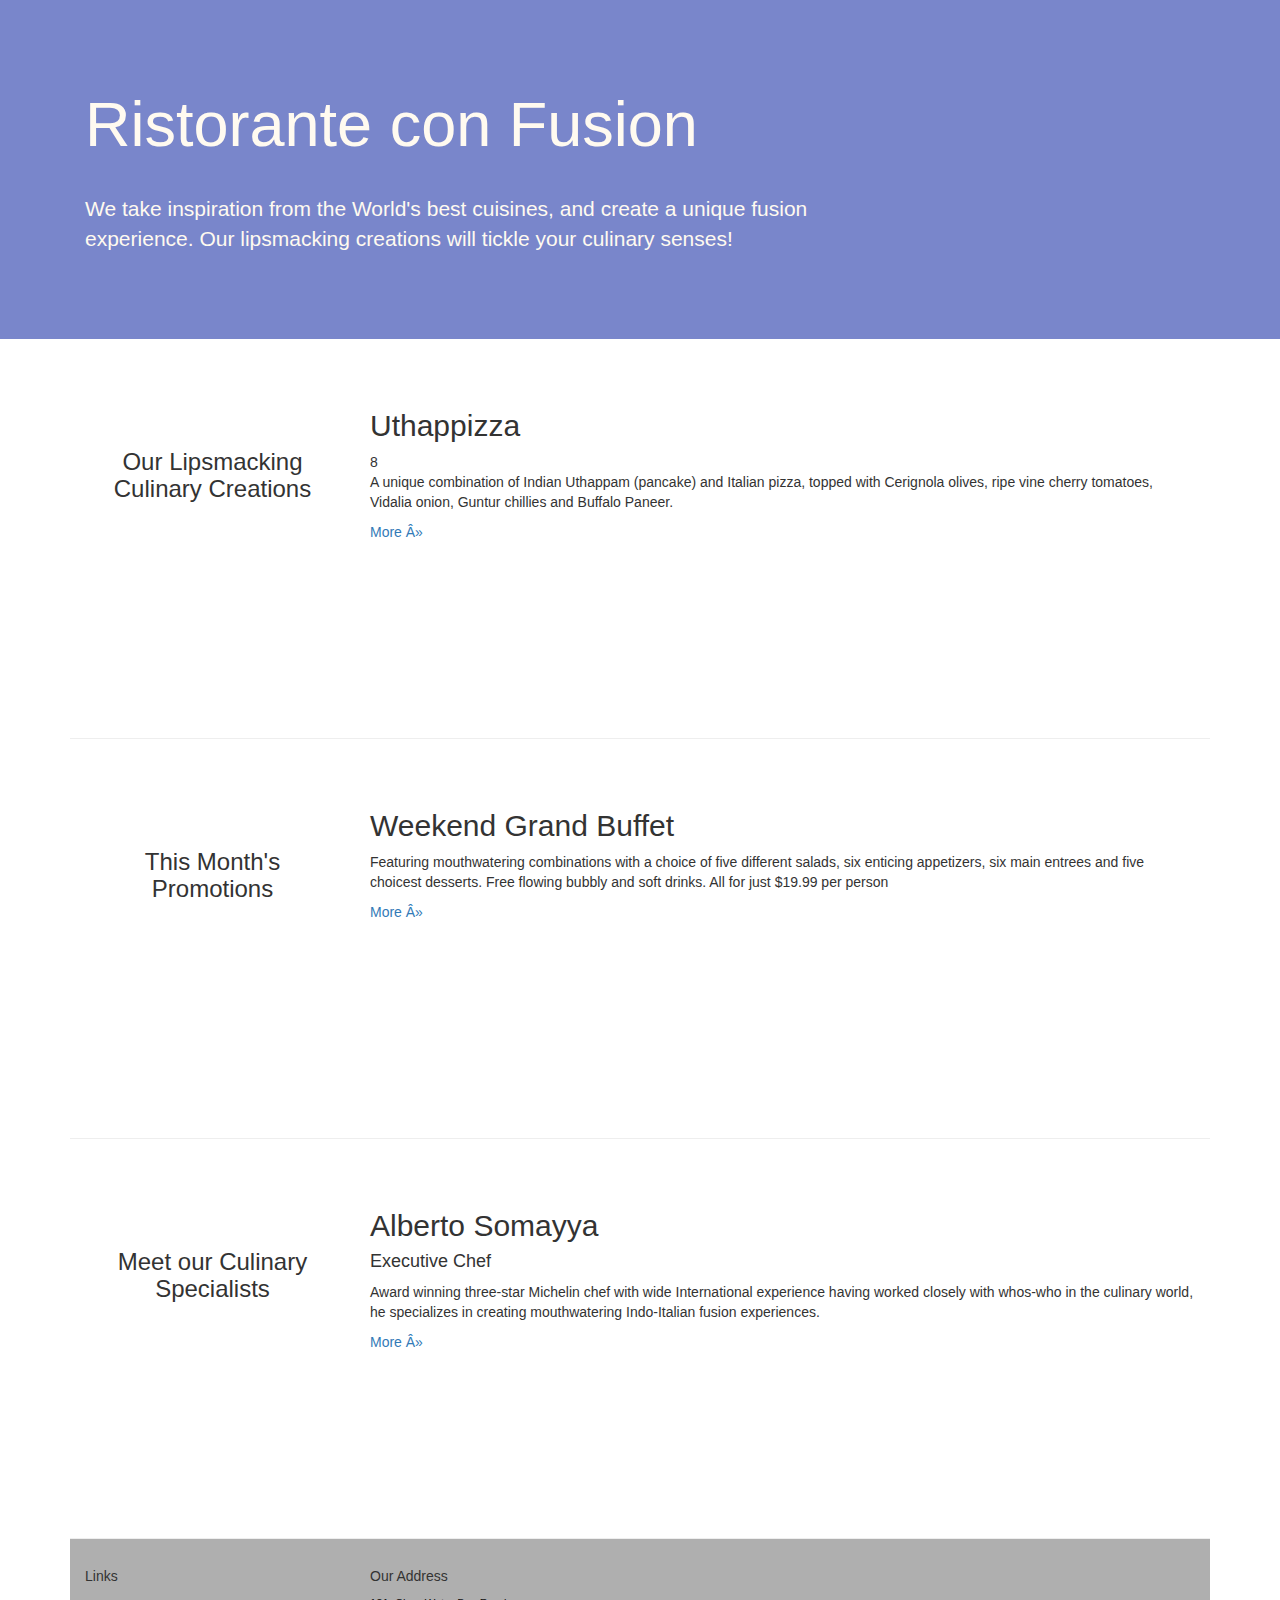
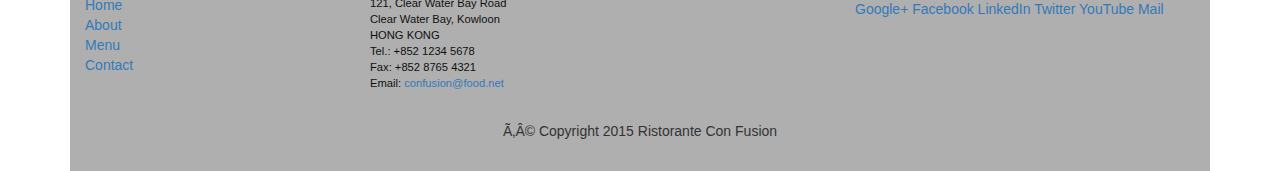
==== index.html @ 51bd4164 "Bootstrap course" ====
<!DOCTYPE html>
<!-- saved from url=(0077)https://d396qusza40orc.cloudfront.net/phoenixassets/web-frameworks/index.html -->
<html lang="en"><head><meta http-equiv="Content-Type" content="text/html; charset=windows-1252">
<head><title>Ristorante Con Fusion</title>

<meta charset="utf-8">
    <meta http-equiv="X-UA-Compatible" content="IE=edge">
    <meta name="viewport" content="width=device-width, initial-scale=1">
    <!-- The above 3 meta tags *must* come first in the head; any other head 
         content must come *after* these tags -->
     <link href="css/bootstrap.min.css" rel="stylesheet">
     <link href="css/custom.css"  rel="stylesheet">
    <link href="css/bootstrap-theme.min.css" rel="stylesheet">

</head>
   


<body>

    <header class="jumbotron color_change">

        <!-- Main component for a primary marketing message or call to action -->

        <div class="container">
            <div class="row row-header">
                <div class="col-xs-12 col-sm-8">
                    <h1>Ristorante con Fusion</h1>
                    <p style="padding:5px;"></p>
                    <p>We take inspiration from the World's best cuisines, and create a unique fusion experience. Our lipsmacking creations will tickle your culinary senses!</p>
                </div>
                <div>
                </div>
            </div>
        </div>
    </header>

    <div class="container">
        <div class="row row-content">
            <div class="col-xs-12 col-sm-3">
                <p style="padding:20px;"></p>
                <h3 align="center">Our Lipsmacking Culinary Creations</h3>
            </div>
            <div class="col-xs-12 col-sm-9">
                <h2>Uthappizza</h2>
8                                                      <p>A unique combination of Indian Uthappam (pancake) and Italian pizza, topped with Cerignola olives, ripe vine cherry tomatoes, Vidalia onion, Guntur chillies and Buffalo Paneer.</p>
                <p><a href="https://d396qusza40orc.cloudfront.net/phoenixassets/web-frameworks/index.html#">More »</a></p>
            </div>
        </div>


        <div class="row row-content">
            <div class="col-xs-12 col-sm-3">
                <p style="padding:20px;"></p>
                <h3 align="center">This Month's Promotions</h3>
            </div>
            <div class="col-xs-12 col-sm-9">
                <h2>Weekend Grand Buffet</h2>
                <p>Featuring mouthwatering combinations with a choice of five different salads, six enticing appetizers, six main entrees and five choicest desserts. Free flowing bubbly and soft drinks. All for just $19.99 per person </p>
                <p><a href="https://d396qusza40orc.cloudfront.net/phoenixassets/web-frameworks/index.html#">More »</a></p>
            </div>
        </div>

        <div class="row row-content">
            <div class="col-xs-12 col-sm-3">
                <p style="padding:20px;"></p>
                <h3 align="center">Meet our Culinary Specialists</h3>
            </div>
            <div class="col-xs-12 col-sm-9">
                <h2>Alberto Somayya</h2>
                <h4>Executive Chef</h4>
                <p>Award winning three-star Michelin chef with wide International experience having worked closely with whos-who in the culinary world, he specializes in creating mouthwatering Indo-Italian fusion experiences. </p>
                <p><a href="https://d396qusza40orc.cloudfront.net/phoenixassets/web-frameworks/index.html#">More »</a></p>
            </div>
        </div>
    </div>

    <footer class="color_footer">
        <div class="container">
            <div class="row row-footer">             
                <div class="col-xs-6 col-sm-3">
                    <h5>Links</h5>
                    <ul class="list-unstyled">
                        <li><a href="https://d396qusza40orc.cloudfront.net/phoenixassets/web-frameworks/index.html#">Home</a></li>
                        <li><a href="https://d396qusza40orc.cloudfront.net/phoenixassets/web-frameworks/index.html#">About</a></li>
                        <li><a href="https://d396qusza40orc.cloudfront.net/phoenixassets/web-frameworks/index.html#">Menu</a></li>
                        <li><a href="https://d396qusza40orc.cloudfront.net/phoenixassets/web-frameworks/index.html#">Contact</a></li>
                    </ul>
                </div>
                <div class="col-xs-6 col-sm-5">
                    <h5>Our Address</h5>
                    <address>
		              121, Clear Water Bay Road<br>
		              Clear Water Bay, Kowloon<br>
		              HONG KONG<br>
		              Tel.: +852 1234 5678<br>
		              Fax: +852 8765 4321<br>
		              Email: <a href="mailto:confusion@food.net">confusion@food.net</a>
		           </address>
                </div>
                <div class="col-xs-12 col-sm-4">
                    <div style="padding: 40px 10px;">
                        <a href="http://google.com/+">Google+</a>
                        <a href="http://www.facebook.com/profile.php?id=">Facebook</a>
                        <a href="http://www.linkedin.com/in/">LinkedIn</a>
                        <a href="http://twitter.com/">Twitter</a>
                        <a href="http://youtube.com/">YouTube</a>
                        <a href="mailto:">Mail</a>
                    </div>
                </div>
                <div class="col-xs-12">
                    <p style="padding:10px;"></p>
                    <p align="center">Â© Copyright 2015 Ristorante Con Fusion</p>
                </div>
            </div>
        </div>
    </footer>

    <!-- jQuery (necessary for Bootstrap's JavaScript plugins) -->
    <script src="https://ajax.googleapis.com/ajax/libs/jquery/1.11.3/jquery.min.js"></script>
    <!-- Include all compiled plugins (below), or include individual files as needed -->
    <script src="js/bootstrap.min.js"></script>

</body></html>
---- css/custom.css ----
.row-header{
    margin:0px auto;
    padding:0px auto;
}

.row-content {
    margin:0px auto;
    padding: 50px 0px 50px 0px;
    border-bottom: 1px ridge;
    min-height:400px;
}

.row-footer{
    background-color: #AfAfAf;
    margin:0px auto;
    padding: 20px 0px 20px 0px;
}
.jumbotron {
    padding:70px 30px 70px 30px;
    margin:0px auto;
    background: #7986CB ;
    color:floralwhite;
}

address{
    font-size:80%;
    margin:0px;
    color:#0f0f0f;
}
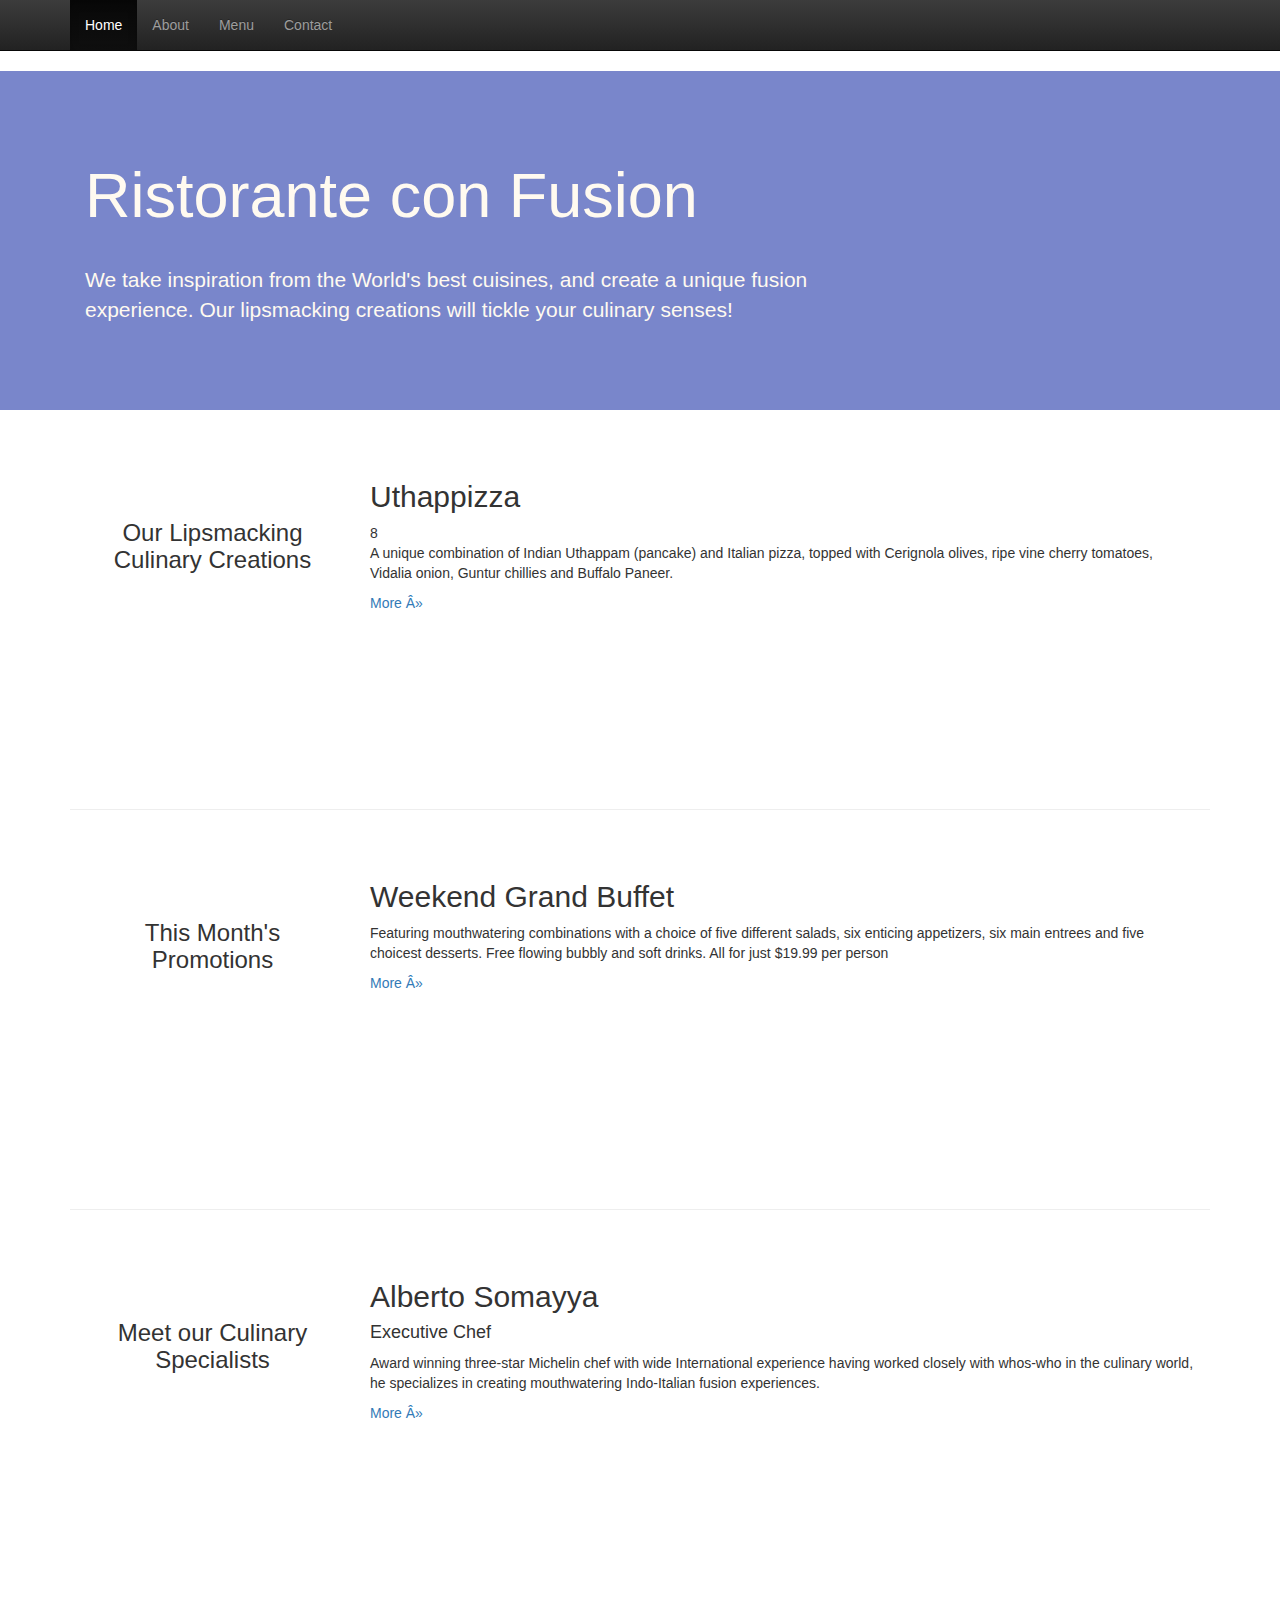
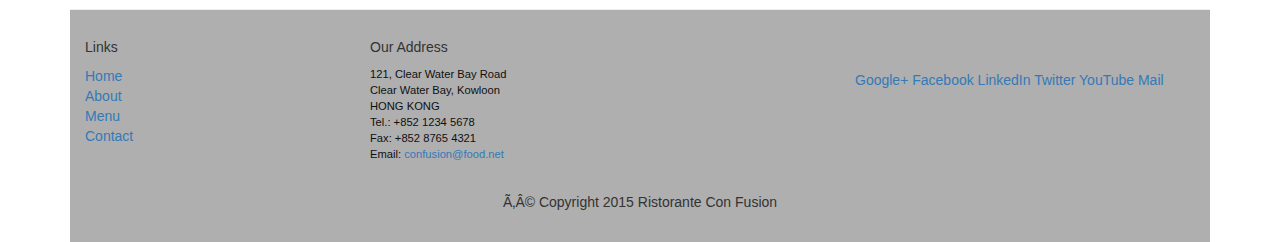
==== commit d6898ef4: "navbar added to index.html" ====
--- a/index.html
+++ b/index.html
@@ -18,6 +18,17 @@
 
 <body>
 
+<nav class="navbar navbar-inverse navbar-static-top" role="navigation">
+<div class="container">
+<ul class="nav navbar-nav">
+                    <li class="active"><a href="#">Home</a></li>
+                    <li><a href="#">About</a></li>
+                    <li><a href="#">Menu</a></li>
+                    <li><a href="#">Contact</a></li>
+                </ul>
+</ul>
+            </div>
+        </nav>     
     <header class="jumbotron color_change">
 
         <!-- Main component for a primary marketing message or call to action -->
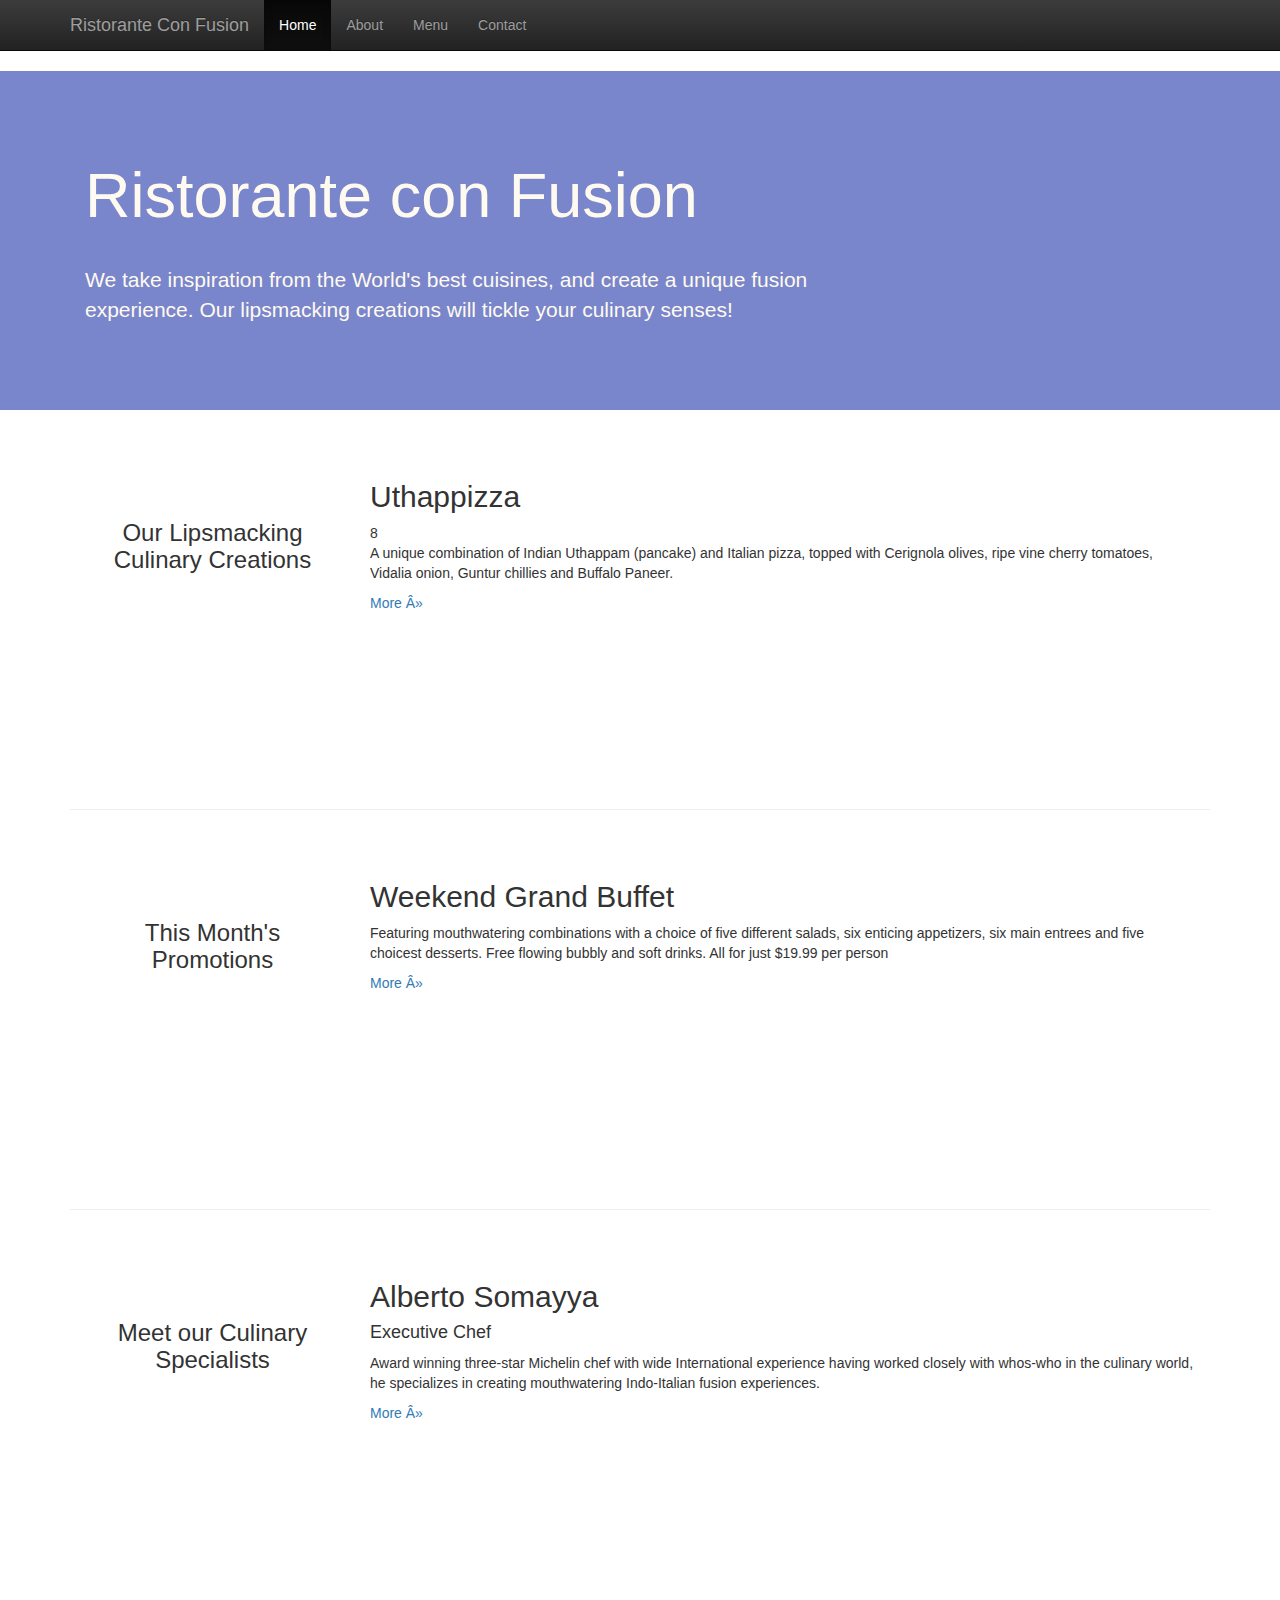
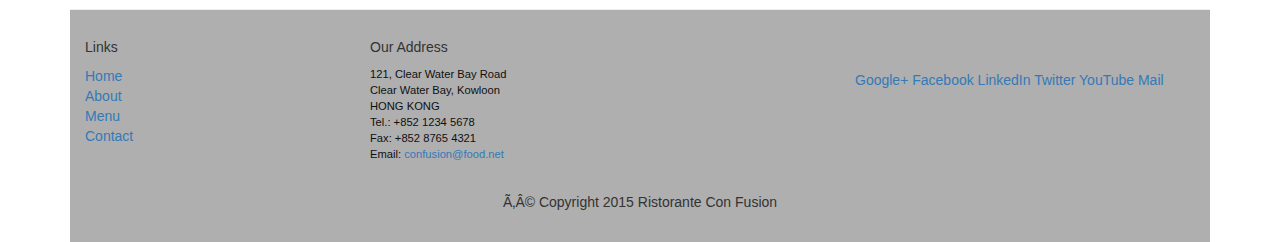
==== commit 69fe758f: "created responsive navbar by using toggle" ====
--- a/index.html
+++ b/index.html
@@ -20,6 +20,15 @@
 
 <nav class="navbar navbar-inverse navbar-static-top" role="navigation">
 <div class="container">
+    <div class="navbar-header">
+                    <button type="button" class="navbar-toggle collapsed" data-toggle="collapse" data-target="#navbar" aria-expanded="false" aria-controls="navbar">
+                        <span class="sr-only">Toggle navigation</span>
+                        <span class="icon-bar"></span>
+                        <span class="icon-bar"></span>
+                        <span class="icon-bar"></span>
+                    </button>
+                    <a class="navbar-brand" href="#">Ristorante Con Fusion</a>
+                </div>
 <ul class="nav navbar-nav">
                     <li class="active"><a href="#">Home</a></li>
                     <li><a href="#">About</a></li>
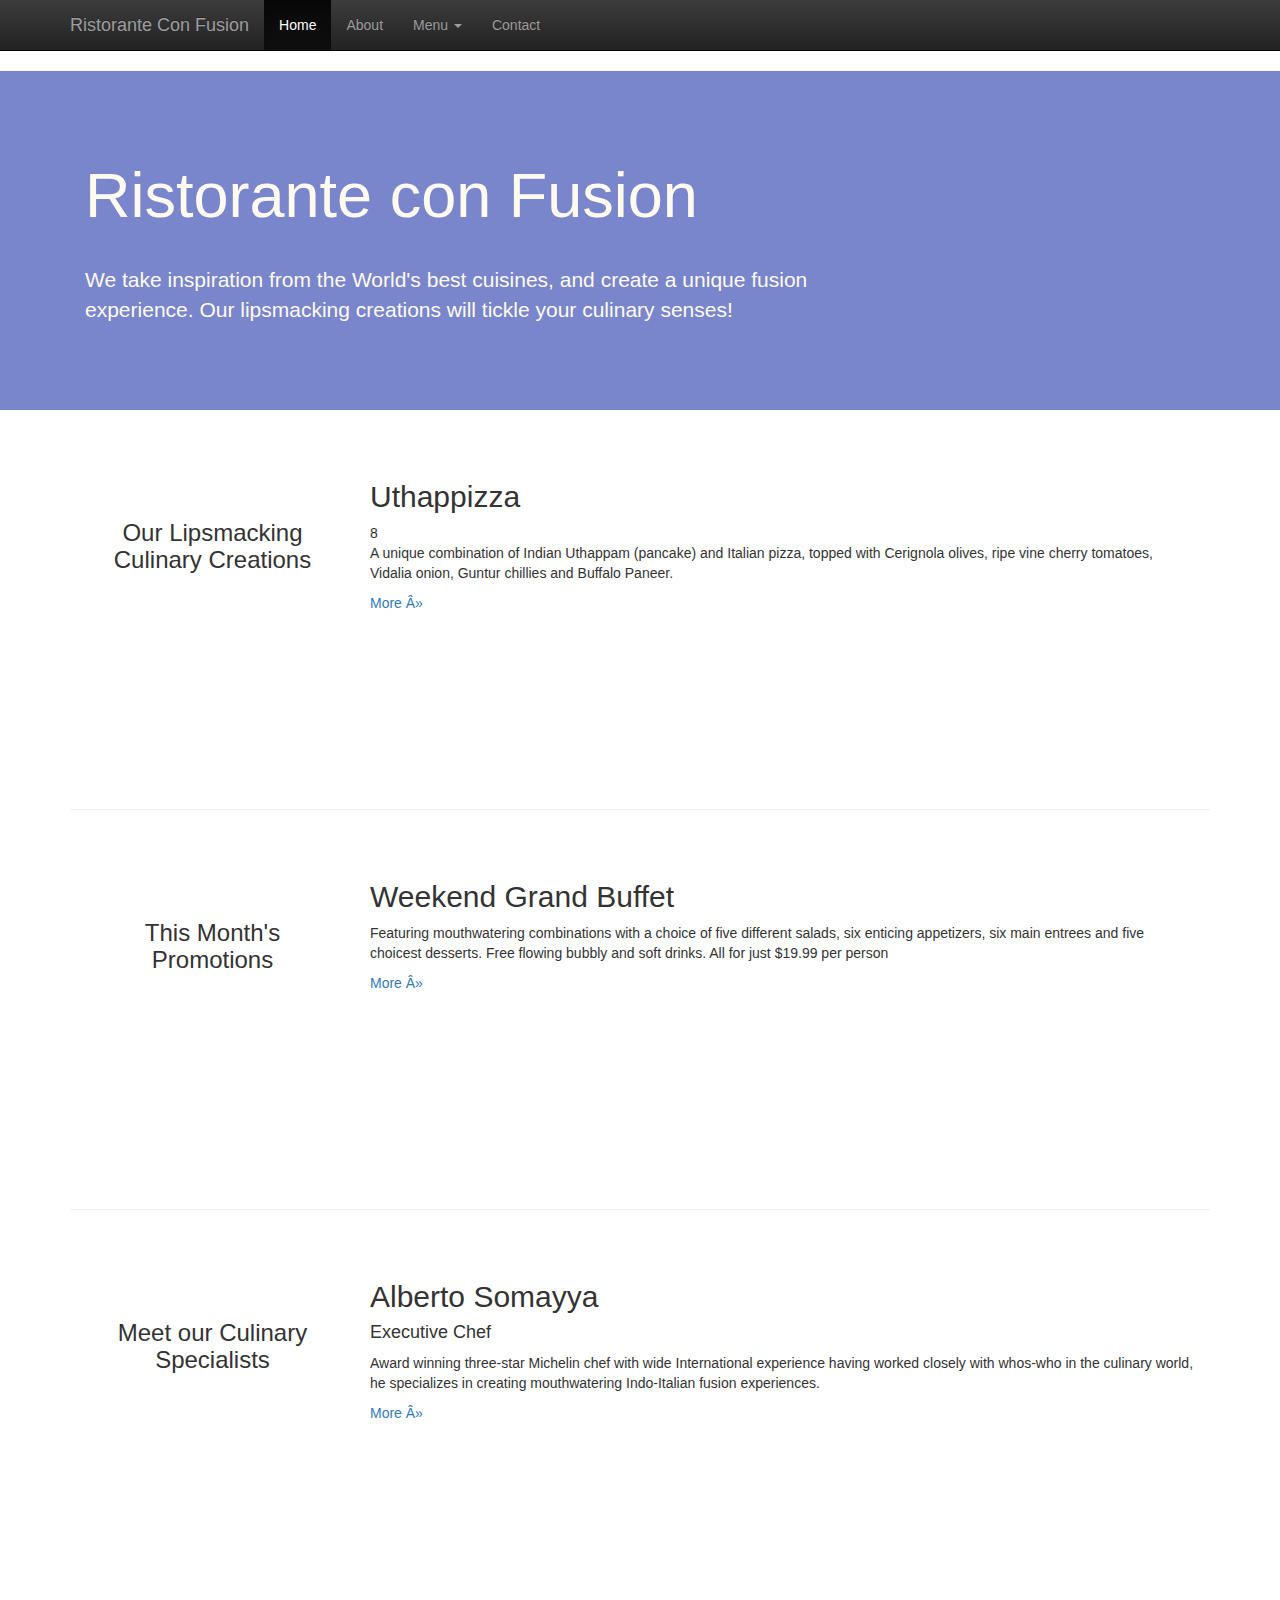
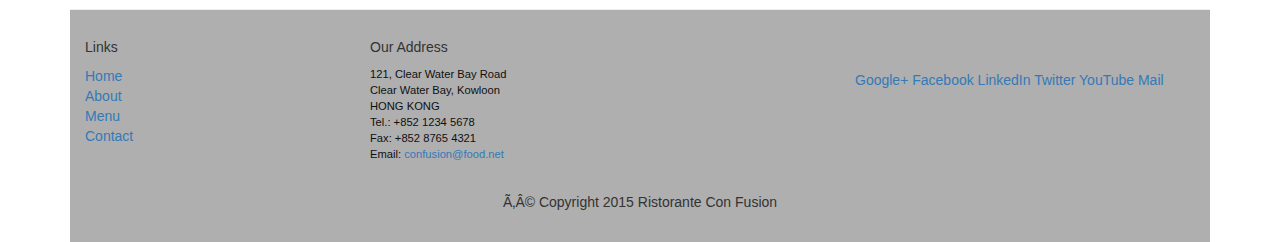
==== commit e1b674bc: "dropdown menu added to navbar" ====
--- a/index.html
+++ b/index.html
@@ -29,13 +29,30 @@
                     </button>
                     <a class="navbar-brand" href="#">Ristorante Con Fusion</a>
                 </div>
+                <div id="navbar" class="navbar-collapse collapse">
 <ul class="nav navbar-nav">
                     <li class="active"><a href="#">Home</a></li>
                     <li><a href="#">About</a></li>
-                    <li><a href="#">Menu</a></li>
+                    <li class="dropdown">
+                        <a href="#" class="dropdown-toggle" data-toggle="dropdown"
+                         role="button" aria-haspopup="true" aria-expanded="false">
+                         Menu <span class="caret"></span></a>
+                        <ul class="dropdown-menu">
+                            <li><a href="#">Appetizers</a></li>
+                            <li><a href="#">Main Courses</a></li>
+                            <li><a href="#">Desserts</a></li>
+                            <li><a href="#">Drinks</a></li>
+                            <li role="separator" class="divider"></li>
+                            <li class="dropdown-header">Specials</li>
+                            <li><a href="#">Lunch Buffet</a></li>
+                            <li><a href="#">Weekend Brunch</a></li>
+                        </ul>
+                     </li>
+
                     <li><a href="#">Contact</a></li>
                 </ul>
-</ul>
+            </div>
+
             </div>
         </nav>     
     <header class="jumbotron color_change">
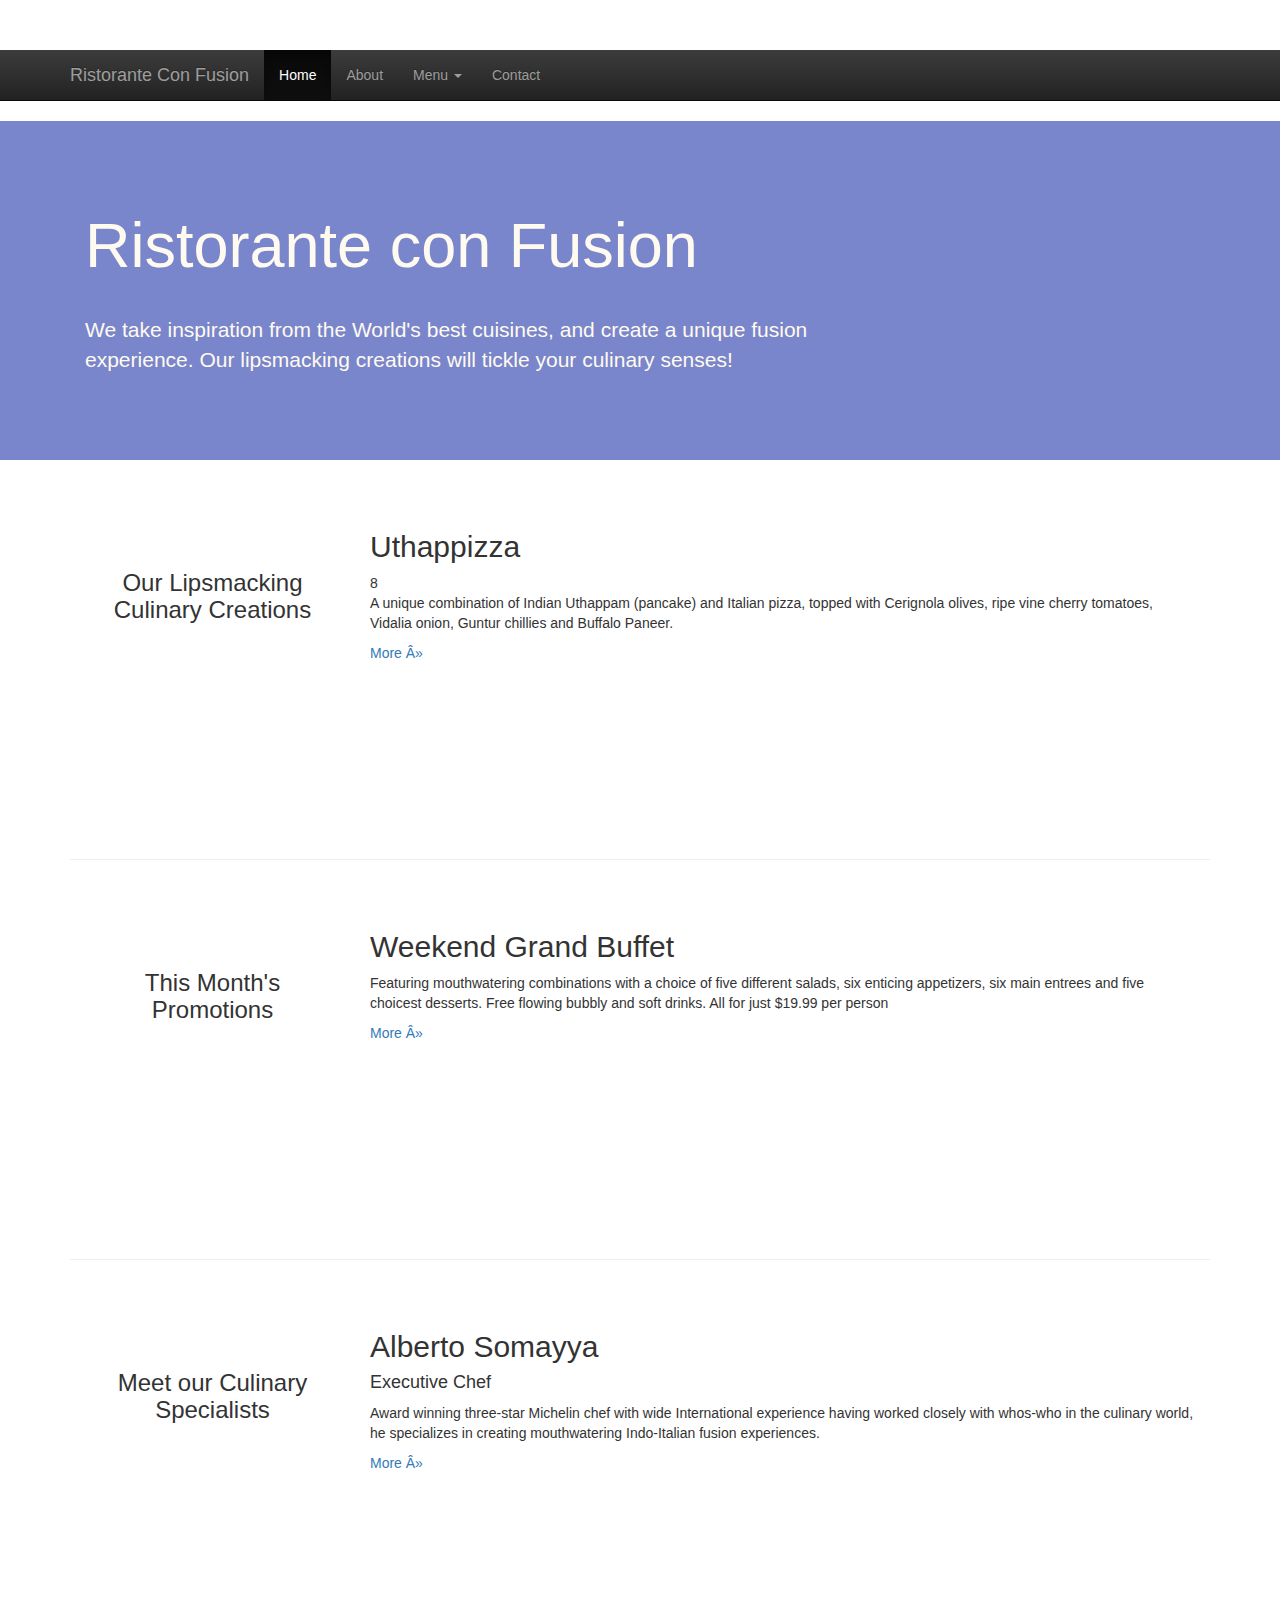
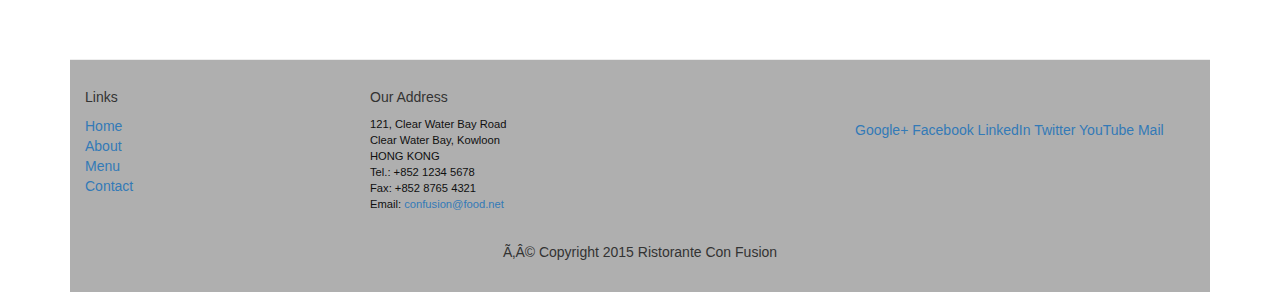
==== commit 98d7e655: "font css files added to index.html" ====
--- a/index.html
+++ b/index.html
@@ -8,6 +8,8 @@
     <meta name="viewport" content="width=device-width, initial-scale=1">
     <!-- The above 3 meta tags *must* come first in the head; any other head 
          content must come *after* these tags -->
+         <link href="css/font-awesome.min.css" rel="stylesheet">
+    <link href="css/bootstrap-social.css" rel="stylesheet">
      <link href="css/bootstrap.min.css" rel="stylesheet">
      <link href="css/custom.css"  rel="stylesheet">
     <link href="css/bootstrap-theme.min.css" rel="stylesheet">
--- a/css/custom.css
+++ b/css/custom.css
@@ -23,9 +23,40 @@
     background: #7986CB ;
     color:floralwhite;
 }
+body{
+    padding:50px 0px 0px 0px;
+    z-index:0;
+}
 
 address{
     font-size:80%;
     margin:0px;
     color:#0f0f0f;
-}+}
+.navbar-inverse {
+     background: #303F9F;
+}
+
+.navbar-inverse .navbar-nav > .active > a,
+.navbar-inverse .navbar-nav > .active > a:hover,
+.navbar-inverse .navbar-nav > .active > a:focus {
+    color: #fff;
+    background: #1A237E;
+}
+
+.navbar-inverse .navbar-nav > .open > a,
+ .navbar-inverse .navbar-nav > .open > a:hover,
+ .navbar-inverse .navbar-nav > .open > a:focus {
+    color: #fff;
+    background: #1A237E;
+}
+
+.navbar-inverse .navbar-nav .open .dropdown-menu> li> a,
+.navbar-inverse .navbar-nav .open .dropdown-menu {
+    background-color: #303F9F;
+    color:#eeeeee;
+}
+
+.navbar-inverse .navbar-nav .open .dropdown-menu> li> a:hover {
+    color:#000000;
+}
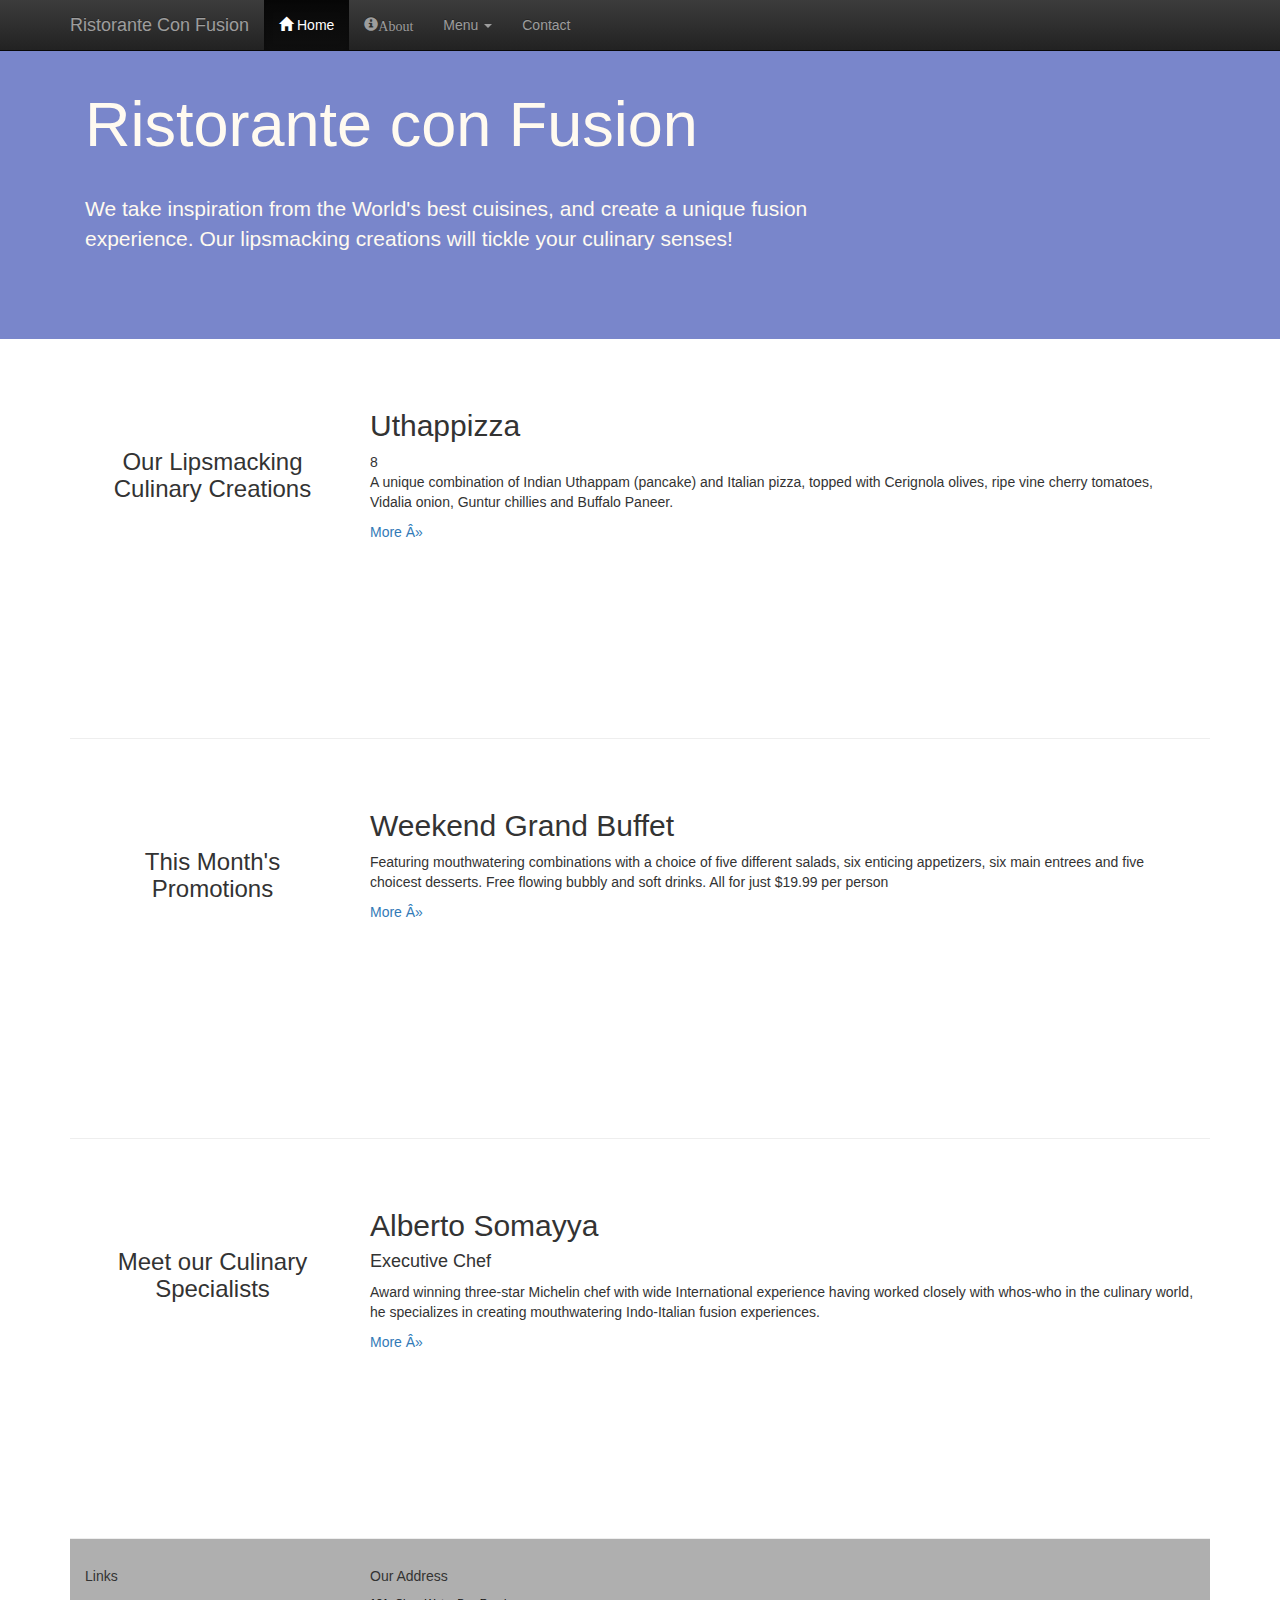
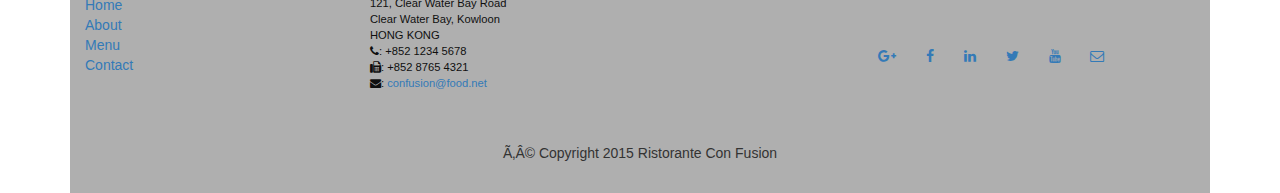
==== commit f837fd3f: "added contactus and aboutus pages" ====
--- a/index.html
+++ b/index.html
@@ -11,7 +11,7 @@
          <link href="css/font-awesome.min.css" rel="stylesheet">
     <link href="css/bootstrap-social.css" rel="stylesheet">
      <link href="css/bootstrap.min.css" rel="stylesheet">
-     <link href="css/custom.css"  rel="stylesheet">
+     <link href="css/mystyles.css"  rel="stylesheet">
     <link href="css/bootstrap-theme.min.css" rel="stylesheet">
 
 </head>
@@ -20,44 +20,41 @@
 
 <body>
 
-<nav class="navbar navbar-inverse navbar-static-top" role="navigation">
-<div class="container">
-    <div class="navbar-header">
-                    <button type="button" class="navbar-toggle collapsed" data-toggle="collapse" data-target="#navbar" aria-expanded="false" aria-controls="navbar">
-                        <span class="sr-only">Toggle navigation</span>
-                        <span class="icon-bar"></span>
-                        <span class="icon-bar"></span>
-                        <span class="icon-bar"></span>
-                    </button>
-                    <a class="navbar-brand" href="#">Ristorante Con Fusion</a>
-                </div>
-                <div id="navbar" class="navbar-collapse collapse">
-<ul class="nav navbar-nav">
-                    <li class="active"><a href="#">Home</a></li>
-                    <li><a href="#">About</a></li>
+<nav class="navbar navbar-inverse navbar-fixed-top" role="navigation">
+        <div class="container">
+            <div class="navbar-header">
+                <button type="button" class="navbar-toggle collapsed" data-toggle="collapse" data-target="#navbar" aria-expanded="false" aria-controls="navbar">
+                    <span class="sr-only">Toggle navigation</span>
+                    <span class="icon-bar"></span>
+                    <span class="icon-bar"></span>
+                    <span class="icon-bar"></span>
+                </button>
+                <a class="navbar-brand" href="index.html">Ristorante Con Fusion</a>
+            </div>
+            <div id="navbar" class="navbar-collapse collapse">
+                <ul class="nav navbar-nav">
+                    <li class="active"><a href="index.html"><span class="glyphicon glyphicon-home" aria-hidden="true"></span> Home</a></li>
+                    <li><a href="aboutus.html#"><span class="glyphicon glyphicon-info-sign" aria-hidden="true">About</a></li>
                     <li class="dropdown">
-                        <a href="#" class="dropdown-toggle" data-toggle="dropdown"
-                         role="button" aria-haspopup="true" aria-expanded="false">
+                        <a href="index.html#" class="dropdown-toggle" data-toggle="dropdown" role="button" aria-haspopup="true" aria-expanded="false">
                          Menu <span class="caret"></span></a>
                         <ul class="dropdown-menu">
-                            <li><a href="#">Appetizers</a></li>
-                            <li><a href="#">Main Courses</a></li>
-                            <li><a href="#">Desserts</a></li>
-                            <li><a href="#">Drinks</a></li>
+                            <li><a href="index.html#">Appetizers</a></li>
+                            <li><a href="index.html#">Main Courses</a></li>
+                            <li><a href="index.html#">Desserts</a></li>
+                            <li><a href="index.html#">Drinks</a></li>
                             <li role="separator" class="divider"></li>
                             <li class="dropdown-header">Specials</li>
-                            <li><a href="#">Lunch Buffet</a></li>
-                            <li><a href="#">Weekend Brunch</a></li>
+                            <li><a href="index.html#">Lunch Buffet</a></li>
+                            <li><a href="index.html#">Weekend Brunch</a></li>
                         </ul>
-                     </li>
-
-                    <li><a href="#">Contact</a></li>
+                    </li>
+                    <li><a href="index.html#">Contact</a></li>
                 </ul>
             </div>
-
-            </div>
-        </nav>     
-    <header class="jumbotron color_change">
+        </div>
+    </nav>  
+    <header class="jumbotron">
 
         <!-- Main component for a primary marketing message or call to action -->
 
@@ -120,10 +117,10 @@
                 <div class="col-xs-6 col-sm-3">
                     <h5>Links</h5>
                     <ul class="list-unstyled">
-                        <li><a href="https://d396qusza40orc.cloudfront.net/phoenixassets/web-frameworks/index.html#">Home</a></li>
-                        <li><a href="https://d396qusza40orc.cloudfront.net/phoenixassets/web-frameworks/index.html#">About</a></li>
-                        <li><a href="https://d396qusza40orc.cloudfront.net/phoenixassets/web-frameworks/index.html#">Menu</a></li>
-                        <li><a href="https://d396qusza40orc.cloudfront.net/phoenixassets/web-frameworks/index.html#">Contact</a></li>
+                        <li><a href="index.html#">Home</a></li>
+                        <li><a href="aboutus.html#">About</a></li>
+                        <li><a href="index.html#">Menu</a></li>
+                        <li><a href="index.html#">Contact</a></li>
                     </ul>
                 </div>
                 <div class="col-xs-6 col-sm-5">
@@ -132,19 +129,23 @@
 		              121, Clear Water Bay Road<br>
 		              Clear Water Bay, Kowloon<br>
 		              HONG KONG<br>
-		              Tel.: +852 1234 5678<br>
-		              Fax: +852 8765 4321<br>
-		              Email: <a href="mailto:confusion@food.net">confusion@food.net</a>
+		              <i class="fa fa-phone"></i>: +852 1234 5678<br>
+                  <i class="fa fa-fax"></i>: +852 8765 4321<br>
+                  <i class="fa fa-envelope"></i>: 
+                                 <a href="mailto:confusion@food.net">confusion@food.net</a>
+
 		           </address>
                 </div>
                 <div class="col-xs-12 col-sm-4">
                     <div style="padding: 40px 10px;">
-                        <a href="http://google.com/+">Google+</a>
-                        <a href="http://www.facebook.com/profile.php?id=">Facebook</a>
-                        <a href="http://www.linkedin.com/in/">LinkedIn</a>
-                        <a href="http://twitter.com/">Twitter</a>
-                        <a href="http://youtube.com/">YouTube</a>
-                        <a href="mailto:">Mail</a>
+                        <div class="nav navbar-nav" style="padding: 40px 10px;">
+                        <a class="btn btn-social-icon btn-google-plus" href="http://google.com/+"><i class="fa fa-google-plus"></i></a>
+                        <a class="btn btn-social-icon btn-facebook" href="http://www.facebook.com/profile.php?id="><i class="fa fa-facebook"></i></a>
+                        <a class="btn btn-social-icon btn-linkedin" href="http://www.linkedin.com/in/"><i class="fa fa-linkedin"></i></a>
+                        <a class="btn btn-social-icon btn-twitter" href="http://twitter.com/"><i class="fa fa-twitter"></i></a>
+                        <a class="btn btn-social-icon btn-youtube" href="http://youtube.com/"><i class="fa fa-youtube"></i></a>
+                        <a class="btn btn-social-icon" href="mailto:"><i class="fa fa-envelope-o"></i></a>
+                    </div>
                     </div>
                 </div>
                 <div class="col-xs-12">
--- a/css/mystyles.css
+++ b/css/mystyles.css
@@ -0,0 +1,62 @@
+
+
+.row-header{
+    margin:0px auto;
+    padding:0px auto;
+}
+
+.row-content {
+    margin:0px auto;
+    padding: 50px 0px 50px 0px;
+    border-bottom: 1px ridge;
+    min-height:400px;
+}
+
+.row-footer{
+    background-color: #AfAfAf;
+    margin:0px auto;
+    padding: 20px 0px 20px 0px;
+}
+.jumbotron {
+    padding:70px 30px 70px 30px;
+    margin:0px auto;
+    background: #7986CB ;
+    color:floralwhite;
+}
+body{
+    padding:0px 0px 0px 0px;
+    z-index:0;
+}
+
+address{
+    font-size:80%;
+    margin:0px;
+    color:#0f0f0f;
+}
+.navbar-inverse {
+     background: #303F9F;
+}
+
+.navbar-inverse .navbar-nav > .active > a,
+.navbar-inverse .navbar-nav > .active > a:hover,
+.navbar-inverse .navbar-nav > .active > a:focus {
+    color: #fff;
+    background: #1A237E;
+}
+
+.navbar-inverse .navbar-nav > .open > a,
+ .navbar-inverse .navbar-nav > .open > a:hover,
+ .navbar-inverse .navbar-nav > .open > a:focus {
+    color: #fff;
+    background: #1A237E;
+}
+
+.navbar-inverse .navbar-nav .open .dropdown-menu> li> a,
+.navbar-inverse .navbar-nav .open .dropdown-menu {
+    background-color: #303F9F;
+    color:#eeeeee;
+}
+
+.navbar-inverse .navbar-nav .open .dropdown-menu> li> a:hover {
+    color:#000000;
+}
